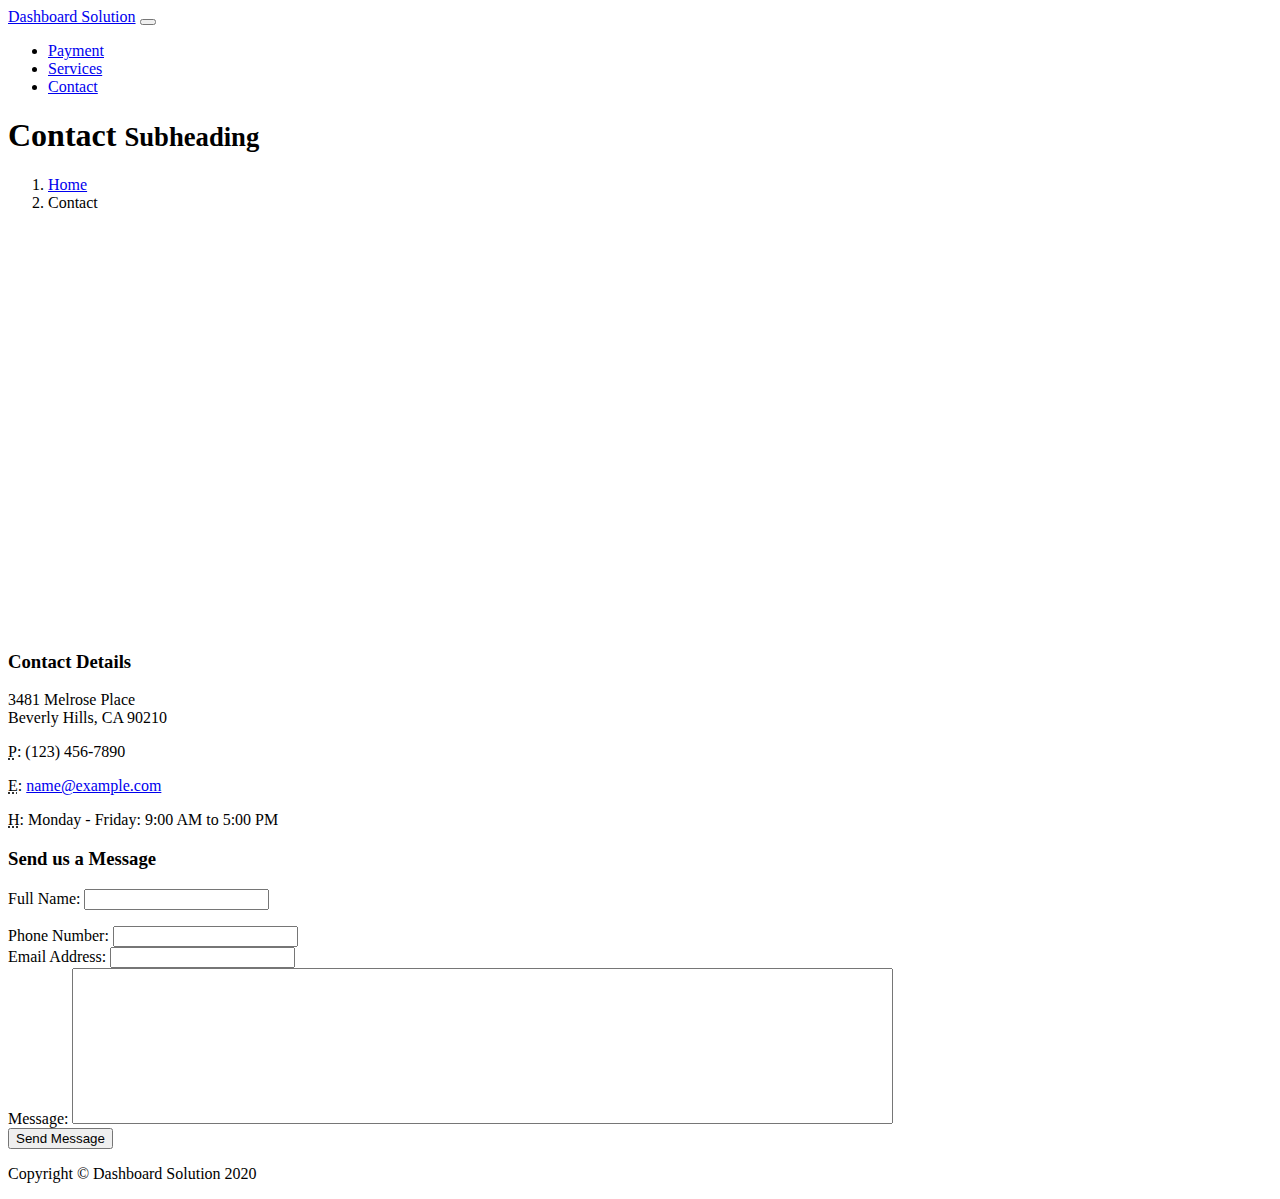
==== contact.html @ 203d54cf "Add files via upload" ====
<!DOCTYPE html>
<html lang="en">

<head>

  <meta charset="utf-8">
  <meta name="viewport" content="width=device-width, initial-scale=1, shrink-to-fit=no">
  <meta name="description" content="">
  <meta name="author" content="">

  <title>Modern Business - Start Bootstrap Template</title>

  <!-- Bootstrap core CSS -->
  <link href="vendor/bootstrap/css/bootstrap.min.css" rel="stylesheet">

  <!-- Custom styles for this template -->
  <link href="css/modern-business.css" rel="stylesheet">

</head>

<body>

  <!-- Navigation -->
  <nav class="navbar fixed-top navbar-expand-lg navbar-dark navColor fixed-top">
    <div class="container">
      <a class="navbar-brand nameStyle" href="index.html">Dashboard Solution</a>
      <button class="navbar-toggler navbar-toggler-right" type="button" data-toggle="collapse" data-target="#navbarResponsive" aria-controls="navbarResponsive" aria-expanded="false" aria-label="Toggle navigation">
        <span class="navbar-toggler-icon"></span>
      </button>
      <div class="collapse navbar-collapse" id="navbarResponsive">
        <ul class="navbar-nav ml-auto">
          <li class="nav-item">
            <a class="nav-link" href="about.html">Payment</a>
          </li>
          <li class="nav-item">
            <a class="nav-link" href="services.html">Services</a>
          </li>
          <li class="nav-item active">
            <a class="nav-link" href="contact.html">Contact</a>
          </li>
        </ul>
      </div>
    </div>
  </nav>

  <!-- Page Content -->
  <div class="container">

    <!-- Page Heading/Breadcrumbs -->
    <h1 class="mt-4 mb-3">Contact
      <small>Subheading</small>
    </h1>

    <ol class="breadcrumb">
      <li class="breadcrumb-item">
        <a href="index.html">Home</a>
      </li>
      <li class="breadcrumb-item active">Contact</li>
    </ol>

    <!-- Content Row -->
    <div class="row">
      <!-- Map Column -->
      <div class="col-lg-8 mb-4">
        <!-- Embedded Google Map -->
        <iframe width="100%" height="400px" frameborder="0" scrolling="no" marginheight="0" marginwidth="0" src="http://maps.google.com/maps?hl=en&amp;ie=UTF8&amp;ll=37.0625,-95.677068&amp;spn=56.506174,79.013672&amp;t=m&amp;z=4&amp;output=embed"></iframe>
      </div>
      <!-- Contact Details Column -->
      <div class="col-lg-4 mb-4">
        <h3>Contact Details</h3>
        <p>
          3481 Melrose Place
          <br>Beverly Hills, CA 90210
          <br>
        </p>
        <p>
          <abbr title="Phone">P</abbr>: (123) 456-7890
        </p>
        <p>
          <abbr title="Email">E</abbr>:
          <a href="mailto:name@example.com">name@example.com
          </a>
        </p>
        <p>
          <abbr title="Hours">H</abbr>: Monday - Friday: 9:00 AM to 5:00 PM
        </p>
      </div>
    </div>
    <!-- /.row -->

    <!-- Contact Form -->
    <!-- In order to set the email address and subject line for the contact form go to the bin/contact_me.php file. -->
    <div class="row">
      <div class="col-lg-8 mb-4">
        <h3>Send us a Message</h3>
        <form name="sentMessage" id="contactForm" novalidate>
          <div class="control-group form-group">
            <div class="controls">
              <label>Full Name:</label>
              <input type="text" class="form-control" id="name" required data-validation-required-message="Please enter your name.">
              <p class="help-block"></p>
            </div>
          </div>
          <div class="control-group form-group">
            <div class="controls">
              <label>Phone Number:</label>
              <input type="tel" class="form-control" id="phone" required data-validation-required-message="Please enter your phone number.">
            </div>
          </div>
          <div class="control-group form-group">
            <div class="controls">
              <label>Email Address:</label>
              <input type="email" class="form-control" id="email" required data-validation-required-message="Please enter your email address.">
            </div>
          </div>
          <div class="control-group form-group">
            <div class="controls">
              <label>Message:</label>
              <textarea rows="10" cols="100" class="form-control" id="message" required data-validation-required-message="Please enter your message" maxlength="999" style="resize:none"></textarea>
            </div>
          </div>
          <div id="success"></div>
          <!-- For success/fail messages -->
          <button type="submit" class="btn btn-primary" id="sendMessageButton">Send Message</button>
        </form>
      </div>

    </div>
    <!-- /.row -->

  </div>
  <!-- /.container -->

  <!-- Footer -->
  <footer class="py-5 bg-dark">
    <div class="container">
      <p class="m-0 text-center text-white">Copyright &copy; Dashboard Solution 2020</p>
    </div>
    <!-- /.container -->
  </footer>

  <!-- Bootstrap core JavaScript -->
  <script src="vendor/jquery/jquery.min.js"></script>
  <script src="vendor/bootstrap/js/bootstrap.bundle.min.js"></script>

  <!-- Contact form JavaScript -->
  <!-- Do not edit these files! In order to set the email address and subject line for the contact form go to the bin/contact_me.php file. -->
  <script src="js/jqBootstrapValidation.js"></script>
  <script src="js/contact_me.js"></script>

</body>

</html>
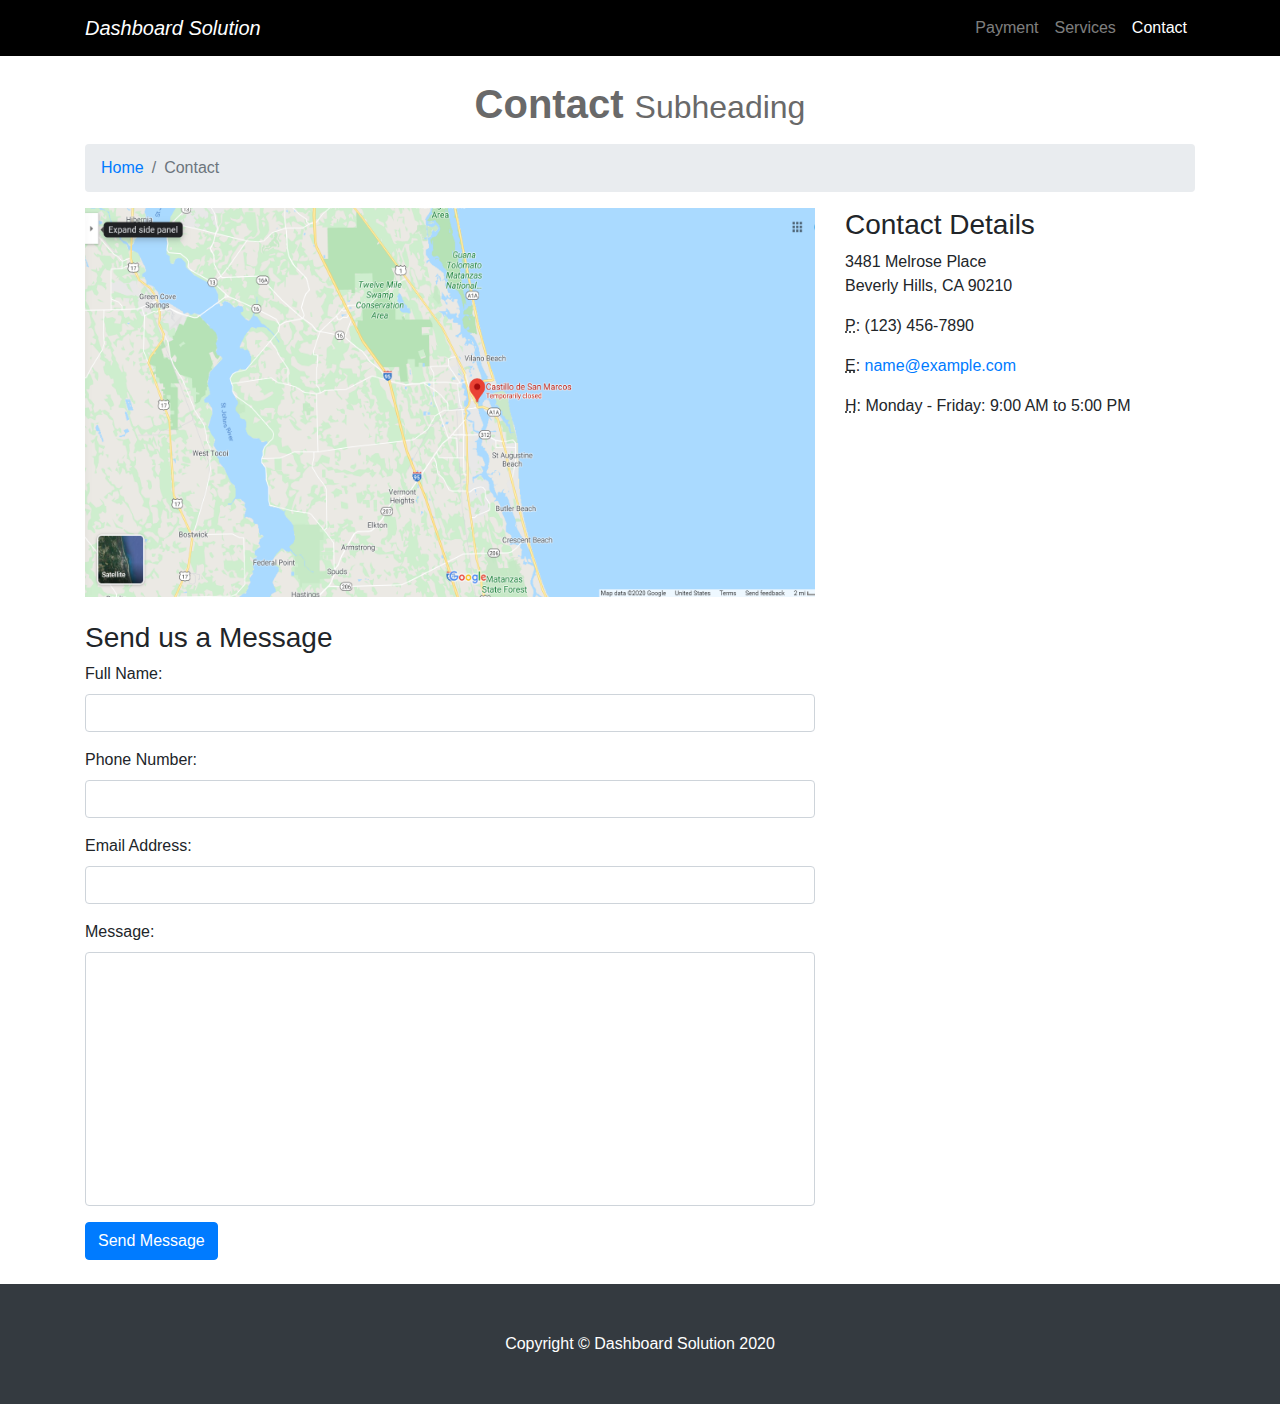
==== commit 1e411bf7: "Add files via upload" ====
--- a/contact.html
+++ b/contact.html
@@ -58,13 +58,16 @@
       <li class="breadcrumb-item active">Contact</li>
     </ol>
 
-    <!-- Content Row -->
+    
     <div class="row">
-      <!-- Map Column -->
+     
       <div class="col-lg-8 mb-4">
-        <!-- Embedded Google Map -->
-        <iframe width="100%" height="400px" frameborder="0" scrolling="no" marginheight="0" marginwidth="0" src="http://maps.google.com/maps?hl=en&amp;ie=UTF8&amp;ll=37.0625,-95.677068&amp;spn=56.506174,79.013672&amp;t=m&amp;z=4&amp;output=embed"></iframe>
+        <!--
+        <iframe width="100%" height="400px" frameborder="0" scrolling="no" marginheight="0" marginwidth="0" src="pictures/location.PNG"></iframe>-->
+        <img class=" mb-4 " style="width: 100%; height: 100%"  src="pictures/location.PNG" alt="">
+
       </div>
+      
       <!-- Contact Details Column -->
       <div class="col-lg-4 mb-4">
         <h3>Contact Details</h3>
--- a/css/modern-business.css
+++ b/css/modern-business.css
@@ -0,0 +1,90 @@
+/*!
+ * Start Bootstrap - Modern Business (https://startbootstrap.com/template-overviews/modern-business)
+ * Copyright 2013-2019 Start Bootstrap
+ * Licensed under MIT (https://github.com/BlackrockDigital/startbootstrap-logomodern-business-nav/blob/master/LICENSE)
+ */
+
+
+body {
+  padding-top: 56px;
+}
+
+.carousel-item {
+  height: 65vh;
+  min-height: 300px;
+  background: no-repeat center center scroll;
+  -webkit-background-size: cover;
+  -moz-background-size: cover;
+  -o-background-size: cover;
+  background-size: cover;
+}
+
+.portfolio-item {
+  margin-bottom: 30px;
+}
+
+h1{
+	color: dimgray;
+  /*color: SaddleBrown;*/
+  text-align: center;
+  font-weight: bold
+  
+}
+
+.navColor{
+  background-color: black;
+}
+
+.showBorder{
+  border-style: solid;
+  border-color: red
+}
+
+.containImage{
+  background-position: center;
+  background-size: 50% 100%;
+
+  
+  
+
+}
+
+.lowBorder{
+  border-bottom: 1px solid gray;
+}
+
+h2{
+  text-align: center;
+  color: black;
+  /*color: SaddleBrown;*/
+
+}
+
+#carouselExampleIndicators{
+  /*border-top: 3px solid black;*/
+  border-bottom: 2px solid black;
+}
+
+.truckSize{
+  
+  height: 530px;
+  width: 450px;
+
+  
+
+}
+
+.giveTopPadding{
+  margin-top: 50px;
+  margin-bottom: 50px;
+
+}
+
+.topAndBottomBorder{
+  border-top: 1px solid gray;
+  border-bottom: 1px solid gray;
+}
+
+.nameStyle{
+  font-style: italic;
+}